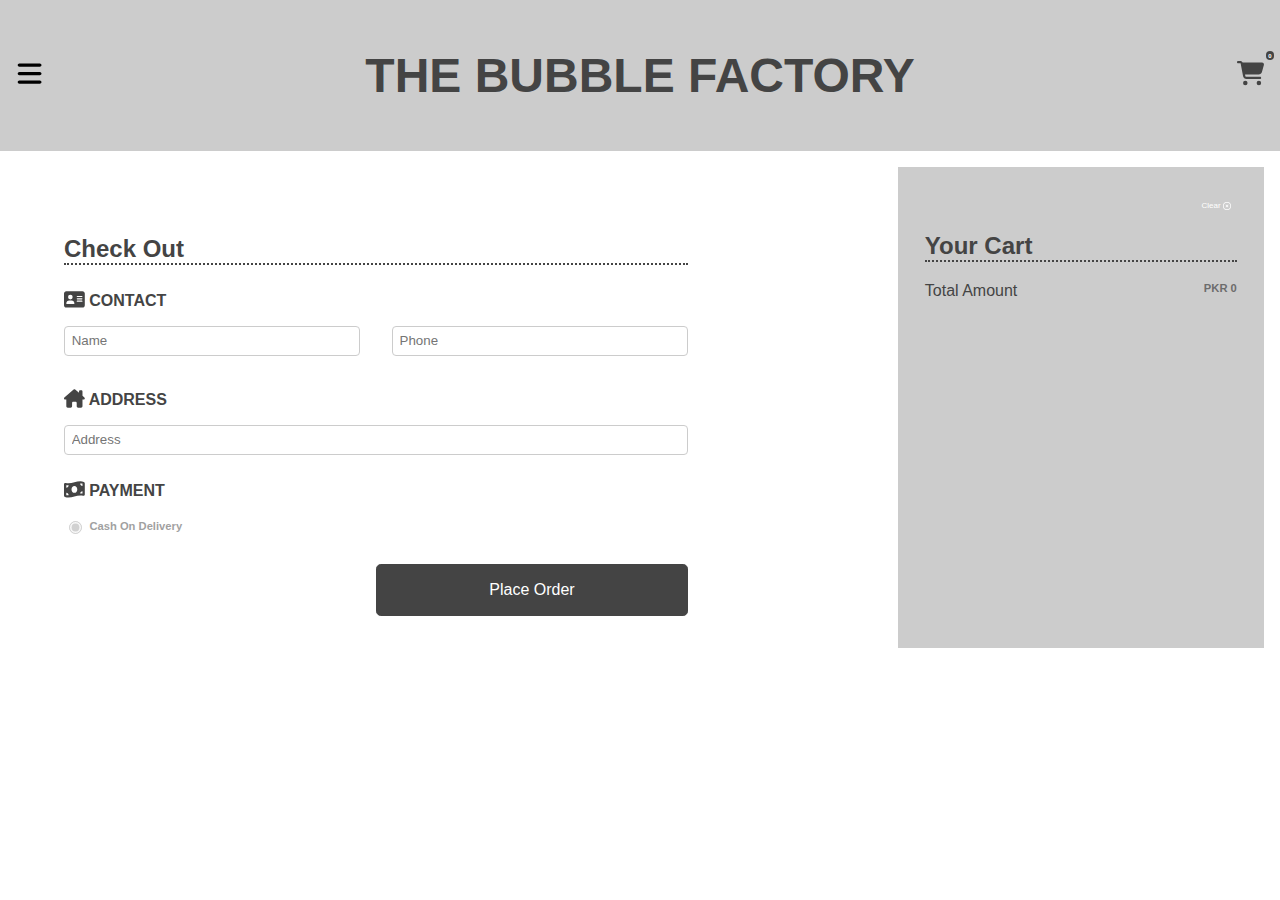
==== cart.html @ ec7b819d "Initial commit" ====
<!DOCTYPE html>
<html lang="en">
<head>
    <meta charset="UTF-8">
    <meta name="viewport" content="width=device-width, initial-scale=1.0">
    <title>Cart Page</title>
    <link rel="stylesheet" href="styles.css">
</head>
<body>
    <header>
        
        <nav>
            <div class="dropdown">
                <svg class="dropbtn" xmlns="http://www.w3.org/2000/svg" viewBox="0 0 448 512">
                    <path d="M0 96C0 78.3 14.3 64 32 64l384 0c17.7 0 32 14.3 32 32s-14.3 32-32 32L32 128C14.3 128 0 113.7 0 96zM0 256c0-17.7 14.3-32 32-32l384 0c17.7 0 32 14.3 32 32s-14.3 32-32 32L32 288c-17.7 0-32-14.3-32-32zM448 416c0 17.7-14.3 32-32 32L32 448c-17.7 0-32-14.3-32-32s14.3-32 32-32l384 0c17.7 0 32 14.3 32 32z"/></svg>
                <!-- Dropdown Menu -->
                <div class="dropdown-content">
                    <a href="index.html">Main</a>
                    <a href="order.html">Menu</a>
                </div>
            </div>
            <div class="title">THE BUBBLE FACTORY</div>
            <div class="cart">
                <a href="cart.html" class="cart-icon">
                    <svg xmlns="http://www.w3.org/2000/svg" viewBox="0 0 576 512"><path d="M0 24C0 10.7 10.7 0 24 0L69.5 0c22 0 41.5 12.8 50.6 32l411 0c26.3 0 45.5 25 38.6 50.4l-41 152.3c-8.5 31.4-37 53.3-69.5 53.3l-288.5 0 5.4 28.5c2.2 11.3 12.1 19.5 23.6 19.5L488 336c13.3 0 24 10.7 24 24s-10.7 24-24 24l-288.3 0c-34.6 0-64.3-24.6-70.7-58.5L77.4 54.5c-.7-3.8-4-6.5-7.9-6.5L24 48C10.7 48 0 37.3 0 24zM128 464a48 48 0 1 1 96 0 48 48 0 1 1 -96 0zm336-48a48 48 0 1 1 0 96 48 48 0 1 1 0-96z"/></svg>
                    <span id="cart-count">0</span></a>
            </div>
        </nav>
    </header>
    <main class="box">
    
        <div class="cart-container">
                
                <div class="cc">
                <button id="clear-cart" class="button">
                    Clear  
                    <svg xmlns="http://www.w3.org/2000/svg" viewBox="0 0 512 512"><path d="M256 48a208 208 0 1 1 0 416 208 208 0 1 1 0-416zm0 464A256 256 0 1 0 256 0a256 256 0 1 0 0 512zM175 175c-9.4 9.4-9.4 24.6 0 33.9l47 47-47 47c-9.4 9.4-9.4 24.6 0 33.9s24.6 9.4 33.9 0l47-47 47 47c9.4 9.4 24.6 9.4 33.9 0s9.4-24.6 0-33.9l-47-47 47-47c9.4-9.4 9.4-24.6 0-33.9s-24.6-9.4-33.9 0l-47 47-47-47c-9.4-9.4-24.6-9.4-33.9 0z"/></svg>
                </button>
                </div>

            <h2 class="underline">Your Cart</h2>
            <div id="cart-items">
            
                <!-- Cart items will be dynamically added here -->
                
            </div>
            <div class="amount">Total Amount  <span id="final-total"> </span></div>
            
            
        </div>  
        <div class="checkout-container">
            <h2 class="underline">Check Out</h2>
            <form class="order-form" name="submit-to-google-sheet" >
                <p>
                    <svg xmlns="http://www.w3.org/2000/svg" viewBox="0 0 576 512"><!--!Font Awesome Free 6.6.0 by @fontawesome - https://fontawesome.com License - https://fontawesome.com/license/free Copyright 2024 Fonticons, Inc.--><path d="M64 32C28.7 32 0 60.7 0 96L0 416c0 35.3 28.7 64 64 64l448 0c35.3 0 64-28.7 64-64l0-320c0-35.3-28.7-64-64-64L64 32zm80 256l64 0c44.2 0 80 35.8 80 80c0 8.8-7.2 16-16 16L80 384c-8.8 0-16-7.2-16-16c0-44.2 35.8-80 80-80zm-32-96a64 64 0 1 1 128 0 64 64 0 1 1 -128 0zm256-32l128 0c8.8 0 16 7.2 16 16s-7.2 16-16 16l-128 0c-8.8 0-16-7.2-16-16s7.2-16 16-16zm0 64l128 0c8.8 0 16 7.2 16 16s-7.2 16-16 16l-128 0c-8.8 0-16-7.2-16-16s7.2-16 16-16zm0 64l128 0c8.8 0 16 7.2 16 16s-7.2 16-16 16l-128 0c-8.8 0-16-7.2-16-16s7.2-16 16-16z"/></svg>
                 CONTACT</p>
                <div class="form-contact">
                    
                    <input name="name" type="text" placeholder="Name" required>
                    <input name="contact" type="text" placeholder="Phone" required>
                </div>
                <p>
                    <svg xmlns="http://www.w3.org/2000/svg" viewBox="0 0 576 512"><!--!Font Awesome Free 6.6.0 by @fontawesome - https://fontawesome.com License - https://fontawesome.com/license/free Copyright 2024 Fonticons, Inc.--><path d="M543.8 287.6c17 0 32-14 32-32.1c1-9-3-17-11-24L512 185l0-121c0-17.7-14.3-32-32-32l-32 0c-17.7 0-32 14.3-32 32l0 36.7L309.5 7c-6-5-14-7-21-7s-15 1-22 8L10 231.5c-7 7-10 15-10 24c0 18 14 32.1 32 32.1l32 0 0 69.7c-.1 .9-.1 1.8-.1 2.8l0 112c0 22.1 17.9 40 40 40l16 0c1.2 0 2.4-.1 3.6-.2c1.5 .1 3 .2 4.5 .2l31.9 0 24 0c22.1 0 40-17.9 40-40l0-24 0-64c0-17.7 14.3-32 32-32l64 0c17.7 0 32 14.3 32 32l0 64 0 24c0 22.1 17.9 40 40 40l24 0 32.5 0c1.4 0 2.8 0 4.2-.1c1.1 .1 2.2 .1 3.3 .1l16 0c22.1 0 40-17.9 40-40l0-16.2c.3-2.6 .5-5.3 .5-8.1l-.7-160.2 32 0z"/></svg>
                    ADDRESS
                </p>
                <div class="form-address">
                    
                    <input name="address" type="text" placeholder="Address" required>
                </div>
                <p>
                    <svg xmlns="http://www.w3.org/2000/svg" viewBox="0 0 576 512"><!--!Font Awesome Free 6.6.0 by @fontawesome - https://fontawesome.com License - https://fontawesome.com/license/free Copyright 2024 Fonticons, Inc.--><path d="M0 112.5L0 422.3c0 18 10.1 35 27 41.3c87 32.5 174 10.3 261-11.9c79.8-20.3 159.6-40.7 239.3-18.9c23 6.3 48.7-9.5 48.7-33.4l0-309.9c0-18-10.1-35-27-41.3C462 15.9 375 38.1 288 60.3C208.2 80.6 128.4 100.9 48.7 79.1C25.6 72.8 0 88.6 0 112.5zM288 352c-44.2 0-80-43-80-96s35.8-96 80-96s80 43 80 96s-35.8 96-80 96zM64 352c35.3 0 64 28.7 64 64l-64 0 0-64zm64-208c0 35.3-28.7 64-64 64l0-64 64 0zM512 304l0 64-64 0c0-35.3 28.7-64 64-64zM448 96l64 0 0 64c-35.3 0-64-28.7-64-64z"/></svg>
                     PAYMENT
                </p>
                
                <input type="radio"style="vertical-align: middle" value="Cash On Delivery" checked disabled> <label>Cash On Delivery</label>
                <button type="submit">Place Order</button>
            </form>
        </div>
       
    </main>
  
    <script src="scripts.js"></script>
</body>
</html>
---- styles.css ----
/* styles.css */

body {
    font-family: 'Poppins', sans-serif;
    color:#444;
    margin: 0;
    padding: 0;
}

header {
    background-color: #ccc;
    color: #444;
    padding: 1em;
    text-align: center;
}

header nav {
    margin:2em 0;
    display: flex;
    flex-direction: row;
    flex-wrap: nowrap;
    justify-content: space-between;
    align-items: center;
    /* margin: 0.7em 0; */
}

header nav a {
    color: white;
    text-decoration: none;
}

header nav a:hover {
    cursor:pointer;
}

.title{
    font-size: 3em;
    font-weight:700;

}
.cart-icon {
    position: relative;
    display: inline-block;
    fill:#444;
    width:1.7em;
    height:1.7em;
}
#cart-count{
    position: absolute;
    top: -10px;
    right: -10px;
    background-color: #444;
    color: white;
    border-radius: 50%;
    width: 1.7em;
    height: 1.7em;
    display: flex;
    align-items: center;
    justify-content: center;
    font-size: 0.3em;
    font-weight: bold;
}

.dropdown .dropbtn {
    cursor: pointer;
    color: #444;
    /* padding: 1em; */
}

.dropbtn{
    width:1.7em;
    height:1.7em;
}
.dropdown-content {
    display: none;
    position: absolute;
    background-color: #ccc;
    font-size: 1em;
    color:#444;
    width: 20em;
    box-shadow: 0px 8px 16px 0px rgba(0,0,0,0.2);
    z-index: 1;
    left: 0;
}
.dropdown-content a {
    color: #444;
    padding: 1em 1.3em;
    text-decoration: none;
    display: block;
    text-align: left;
}

.dropdown-content a:hover {
    background-color: #f1f1f1;
}

.show {
    display: block;
}

.box{
    padding: 1em;
    display: flex;
    flex-direction: row-reverse;
}

.checkout-container{
    width:50%;
    padding: 3em;

}
.menu {
    margin:2em;
    text-align: center;
    font-size: 2vw;
}
.product-grid {
    display: flex;
    flex-direction: row;
    flex-wrap: wrap;
    justify-content: space-around;
}

.product {
    width: 30em;
    border: 0.1em dotted #ddd;
    padding: 1em;
    text-align: center;
}

.product img {
    width: 6em;
    height: auto;
}

.product .quantity {
    width: 50px;
    margin: 10px 0;
}
.desc{
    font-weight:300;
    font-size: 0.7em;
}
.price{
    font-weight: 900;
    font-size:0.7em;
}

.choose-flav label{
    font-size:0.5em;
    margin:0.5em;
}
.underline{
    border-bottom: 0.1em dotted #444;
}
.cart-container{
    padding:1.7em;
    margin: 0 0 1em auto;
    width:25%;
    background:#ccc;
}
.cc{
    text-align:right;

}
#clear-cart{

    
    cursor:pointer;
    font-size:0.5em;
    background:#ccc;
    border: none;
    outline:none;
    color:white;
    
}
#clear-cart svg{
    width:1em;
    height:1em;
    fill:white;
    vertical-align: bottom;
}
.amount{
    margin:1em 0;
}
#final-total{
    opacity:0.7;
    float: right;
    font-size:0.7em;
    font-weight:bold;
}
.item{
    padding: 0.5em 0;
    border-bottom:0.1em solid #444;
}
.item p{
    margin:0;
    padding:0;
}
.price{
    opacity:0.7;
    float:right;
}
.flavors{
    
    opacity:0.7;
    font-size: 0.7em;
    /* float:right; */
}

.product .add-to-cart {
    background-color: #007BFF;
    color: white;
    padding: 10px;
    border: none;
    border-radius: 5px;
    cursor: pointer;
}

.product .add-to-cart.added {
    background-color: #28a745;
}

.product .add-to-cart:hover {
    background-color: #0056b3;
}

.product .add-to-cart.added:hover {
    background-color: #218838;
}
.order-form p{
    margin-top:1.5em;

    font-weight: 700;
}
.order-form button{
    font-size: 1em;
    display:block;
    margin-top:3em;
    padding: 1em;
    width: 50%;
    float:right;
    background-color: #444;
    color:white;
    border: 0.1em solid #444;
    border-radius: 0.3em;;
}
.order-form .form-contact{
    border: none;
    margin-bottom:2em;
}
.form-contact input{
    width: 45%;
}
.form-address input{
    width:100%;
}
.order-form label{
    font-size: 0.7em;
    font-weight:700;
    opacity: 0.5;
}

.order-form svg{
    width:1.3em;
    height: 1.3em;
    fill: #444;
    vertical-align:bottom;
}
.order-form div{
    display:flex;
    flex-direction: row;
    justify-content: space-between;
}
.order-form input{

    border-radius: 0.3em;
    vertical-align: bottom;
    padding: 0.5em;

    border: 0.1em solid #ccc;
}
.order-form input:focus{
    border: 0.1em solid orange;
    outline:none;
}


@media screen and (max-width: 800px) {
    
    .dropdown-content{
        width: 100%;
        font-size: 1em;

    }
    .dropdown-content a{
        text-align:center;
    }
   

 
}
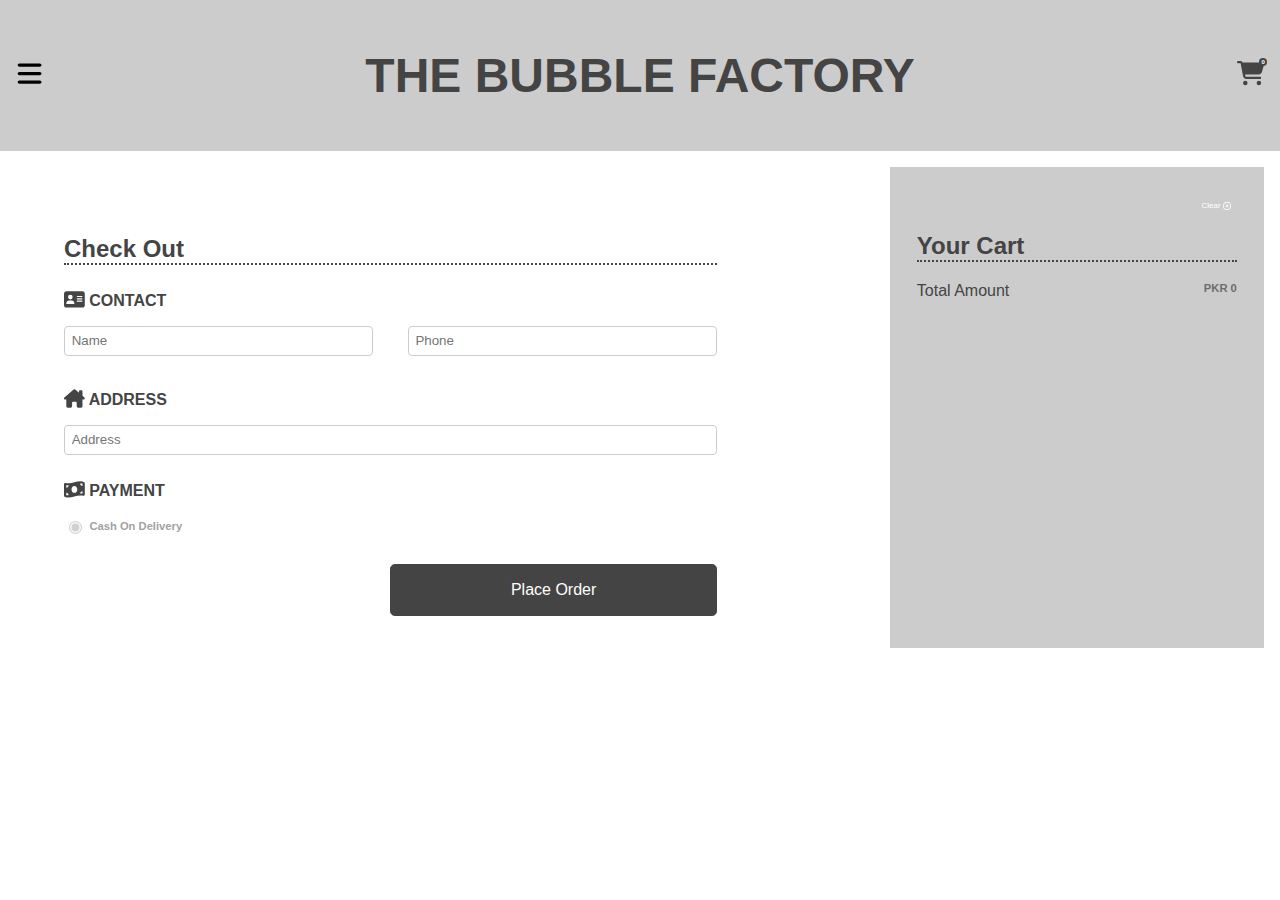
==== commit 7c2593f7: "Changes" ====
--- a/cart.html
+++ b/cart.html
@@ -3,7 +3,7 @@
 <head>
     <meta charset="UTF-8">
     <meta name="viewport" content="width=device-width, initial-scale=1.0">
-    <title>Cart Page</title>
+    <title>Cart | THE BUBBLE FACTORY</title>
     <link rel="stylesheet" href="styles.css">
 </head>
 <body>
--- a/styles.css
+++ b/styles.css
@@ -47,8 +47,8 @@
 }
 #cart-count{
     position: absolute;
-    top: -10px;
-    right: -10px;
+    top: -0.7em;
+    right: -0.7em;
     background-color: #444;
     color: white;
     border-radius: 50%;
@@ -99,14 +99,17 @@
 }
 
 .box{
+    box-sizing: border-box;
     padding: 1em;
     display: flex;
     flex-direction: row-reverse;
+    justify-content: space-between;
 }
 
 .checkout-container{
-    width:50%;
+    width:60%;
     padding: 3em;
+    box-sizing: border-box;
 
 }
 .menu {
@@ -156,8 +159,9 @@
 .cart-container{
     padding:1.7em;
     margin: 0 0 1em auto;
-    width:25%;
+    width:30%;
     background:#ccc;
+    box-sizing: border-box;
 }
 .cc{
     text-align:right;
@@ -296,6 +300,14 @@
     .dropdown-content a{
         text-align:center;
     }
+    .box{
+        flex-direction: column;
+    }
+    .cart-container, .checkout-container{
+        width:100%;
+        margin: 0;
+        padding: 1em;
+    }
    
 
  
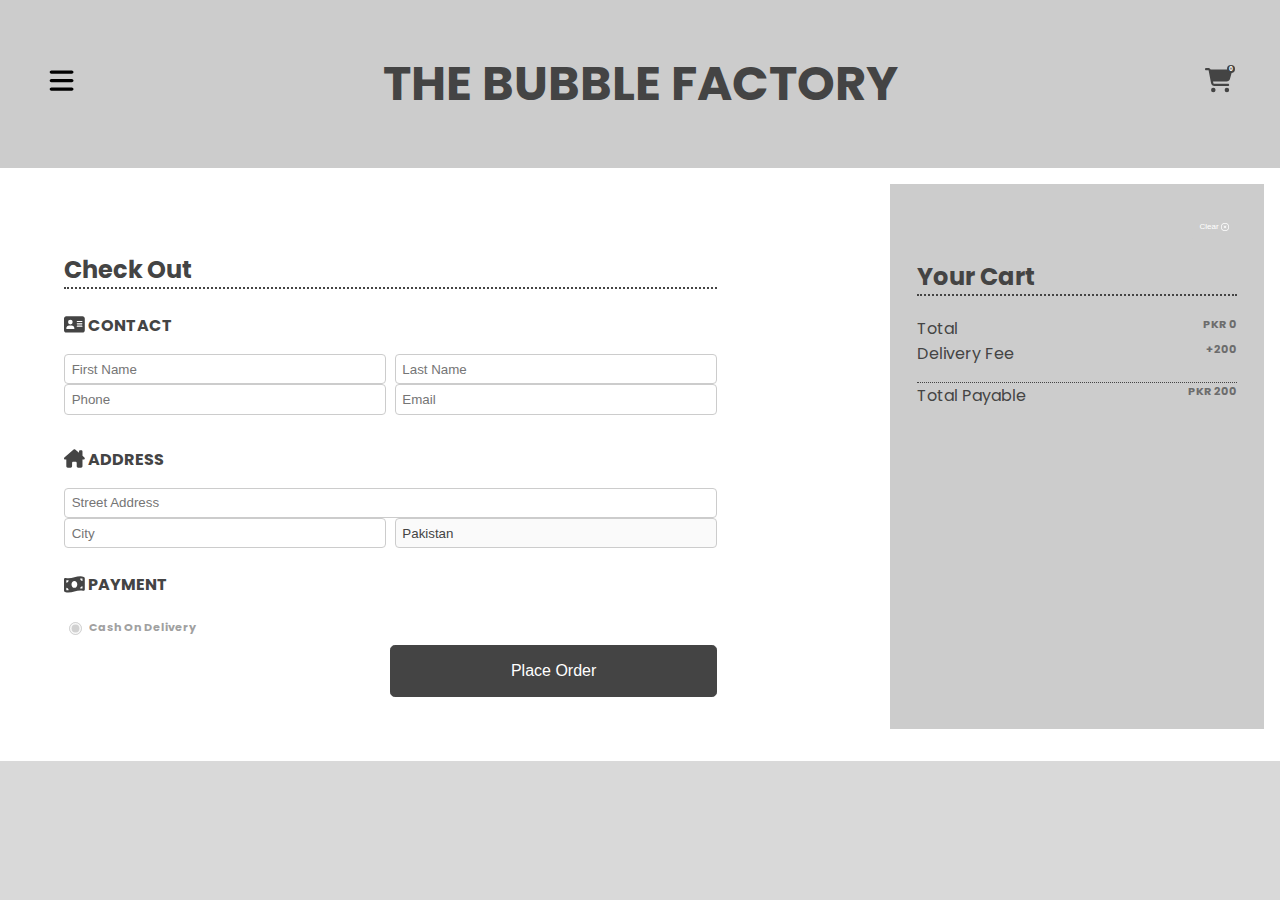
==== commit 96b942ac: "v0.2" ====
--- a/cart.html
+++ b/cart.html
@@ -27,12 +27,13 @@
             </div>
         </nav>
     </header>
+
     <main class="box">
     
         <div class="cart-container">
                 
                 <div class="cc">
-                <button id="clear-cart" class="button">
+                <button id="clear-cart" class="cancel">
                     Clear  
                     <svg xmlns="http://www.w3.org/2000/svg" viewBox="0 0 512 512"><path d="M256 48a208 208 0 1 1 0 416 208 208 0 1 1 0-416zm0 464A256 256 0 1 0 256 0a256 256 0 1 0 0 512zM175 175c-9.4 9.4-9.4 24.6 0 33.9l47 47-47 47c-9.4 9.4-9.4 24.6 0 33.9s24.6 9.4 33.9 0l47-47 47 47c9.4 9.4 24.6 9.4 33.9 0s9.4-24.6 0-33.9l-47-47 47-47c9.4-9.4 9.4-24.6 0-33.9s-24.6-9.4-33.9 0l-47 47-47-47c-9.4-9.4-24.6-9.4-33.9 0z"/></svg>
                 </button>
@@ -44,7 +45,10 @@
                 <!-- Cart items will be dynamically added here -->
                 
             </div>
-            <div class="amount">Total Amount  <span id="final-total"> </span></div>
+            <div></div>
+                <div class=>Total<span id="order-amount" class="money"></span></div>
+                <div>Delivery Fee <span class="money">+200</span></div>
+                <div class="amount">Total Payable <span id="final-total" class="money"> </span></div>
             
             
         </div>  
@@ -54,30 +58,54 @@
                 <p>
                     <svg xmlns="http://www.w3.org/2000/svg" viewBox="0 0 576 512"><!--!Font Awesome Free 6.6.0 by @fontawesome - https://fontawesome.com License - https://fontawesome.com/license/free Copyright 2024 Fonticons, Inc.--><path d="M64 32C28.7 32 0 60.7 0 96L0 416c0 35.3 28.7 64 64 64l448 0c35.3 0 64-28.7 64-64l0-320c0-35.3-28.7-64-64-64L64 32zm80 256l64 0c44.2 0 80 35.8 80 80c0 8.8-7.2 16-16 16L80 384c-8.8 0-16-7.2-16-16c0-44.2 35.8-80 80-80zm-32-96a64 64 0 1 1 128 0 64 64 0 1 1 -128 0zm256-32l128 0c8.8 0 16 7.2 16 16s-7.2 16-16 16l-128 0c-8.8 0-16-7.2-16-16s7.2-16 16-16zm0 64l128 0c8.8 0 16 7.2 16 16s-7.2 16-16 16l-128 0c-8.8 0-16-7.2-16-16s7.2-16 16-16zm0 64l128 0c8.8 0 16 7.2 16 16s-7.2 16-16 16l-128 0c-8.8 0-16-7.2-16-16s7.2-16 16-16z"/></svg>
                  CONTACT</p>
-                <div class="form-contact">
-                    
-                    <input name="name" type="text" placeholder="Name" required>
+                <div class="form-contact flex">
+               
+                    <input name="fname" type="text" placeholder="First Name" required>
+                    <input name="lname" type="text" placeholder="Last Name" required> 
                     <input name="contact" type="text" placeholder="Phone" required>
+                    <input name="email" type="email" placeholder="Email" required>
                 </div>
                 <p>
                     <svg xmlns="http://www.w3.org/2000/svg" viewBox="0 0 576 512"><!--!Font Awesome Free 6.6.0 by @fontawesome - https://fontawesome.com License - https://fontawesome.com/license/free Copyright 2024 Fonticons, Inc.--><path d="M543.8 287.6c17 0 32-14 32-32.1c1-9-3-17-11-24L512 185l0-121c0-17.7-14.3-32-32-32l-32 0c-17.7 0-32 14.3-32 32l0 36.7L309.5 7c-6-5-14-7-21-7s-15 1-22 8L10 231.5c-7 7-10 15-10 24c0 18 14 32.1 32 32.1l32 0 0 69.7c-.1 .9-.1 1.8-.1 2.8l0 112c0 22.1 17.9 40 40 40l16 0c1.2 0 2.4-.1 3.6-.2c1.5 .1 3 .2 4.5 .2l31.9 0 24 0c22.1 0 40-17.9 40-40l0-24 0-64c0-17.7 14.3-32 32-32l64 0c17.7 0 32 14.3 32 32l0 64 0 24c0 22.1 17.9 40 40 40l24 0 32.5 0c1.4 0 2.8 0 4.2-.1c1.1 .1 2.2 .1 3.3 .1l16 0c22.1 0 40-17.9 40-40l0-16.2c.3-2.6 .5-5.3 .5-8.1l-.7-160.2 32 0z"/></svg>
                     ADDRESS
                 </p>
-                <div class="form-address">
+                <div class="form-address flex">
                     
-                    <input name="address" type="text" placeholder="Address" required>
+                    <input name="address-street" type="text" placeholder="Street Address" required>
+                    <input name="address-city" type="text" placeholder="City" required>
+                    <input name="address-country" type="text" placeholder="Pakistan" disabled>
                 </div>
                 <p>
                     <svg xmlns="http://www.w3.org/2000/svg" viewBox="0 0 576 512"><!--!Font Awesome Free 6.6.0 by @fontawesome - https://fontawesome.com License - https://fontawesome.com/license/free Copyright 2024 Fonticons, Inc.--><path d="M0 112.5L0 422.3c0 18 10.1 35 27 41.3c87 32.5 174 10.3 261-11.9c79.8-20.3 159.6-40.7 239.3-18.9c23 6.3 48.7-9.5 48.7-33.4l0-309.9c0-18-10.1-35-27-41.3C462 15.9 375 38.1 288 60.3C208.2 80.6 128.4 100.9 48.7 79.1C25.6 72.8 0 88.6 0 112.5zM288 352c-44.2 0-80-43-80-96s35.8-96 80-96s80 43 80 96s-35.8 96-80 96zM64 352c35.3 0 64 28.7 64 64l-64 0 0-64zm64-208c0 35.3-28.7 64-64 64l0-64 64 0zM512 304l0 64-64 0c0-35.3 28.7-64 64-64zM448 96l64 0 0 64c-35.3 0-64-28.7-64-64z"/></svg>
                      PAYMENT
                 </p>
                 
-                <input type="radio"style="vertical-align: middle" value="Cash On Delivery" checked disabled> <label>Cash On Delivery</label>
-                <button type="submit">Place Order</button>
+                <input type="radio" style="vertical-align: middle" value="Cash On Delivery" checked disabled> <label>Cash On Delivery</label>
+                <button type="button" class="confirm-submit">Place Order</button>
+                <div  class="popover">
+                    <div class="popover-content">
+                        <div class="cc">
+                            <button type="button" class="cancel">
+                                Cancel  
+                                <svg xmlns="http://www.w3.org/2000/svg" viewBox="0 0 512 512"><path d="M256 48a208 208 0 1 1 0 416 208 208 0 1 1 0-416zm0 464A256 256 0 1 0 256 0a256 256 0 1 0 0 512zM175 175c-9.4 9.4-9.4 24.6 0 33.9l47 47-47 47c-9.4 9.4-9.4 24.6 0 33.9s24.6 9.4 33.9 0l47-47 47 47c9.4 9.4 24.6 9.4 33.9 0s9.4-24.6 0-33.9l-47-47 47-47c9.4-9.4 9.4-24.6 0-33.9s-24.6-9.4-33.9 0l-47 47-47-47c-9.4-9.4-24.6-9.4-33.9 0z"/></svg>
+                            </button>
+                        </div>
+                        <h3>Do you want to place order?</h3>
+                        <button class="submit-btn" type="submit">Place Order</button>
+                    </div>
+                </div>
+                
             </form>
         </div>
        
+        <div class="loading">
+            <svg version="1.1" id="Layer_1" xmlns="http://www.w3.org/2000/svg" xmlns:xlink="http://www.w3.org/1999/xlink" viewBox="0 0 32 32" xml:space="preserve"><g id="SVGRepo_bgCarrier" stroke-width="0"></g><g id="SVGRepo_tracerCarrier" stroke-linecap="round" stroke-linejoin="round"></g><g id="SVGRepo_iconCarrier"> <path id="taipei--bubble-tea_1_" d="M22,30.36H10c-0.186,0-0.341-0.142-0.358-0.326L7.673,9.36H6V8.64h12.334l3.335-7.782 l0.662,0.283L19.117,8.64H26v0.72h-1.673l-1.969,20.674C22.341,30.219,22.186,30.36,22,30.36z M10.327,29.64h11.346l1.359-14.28 H8.967L10.327,29.64z M16.546,14.64h6.556l0.503-5.28h-4.796L16.546,14.64z M8.899,14.64h6.864l2.263-5.28h-9.63L8.899,14.64z M19,28.36c-0.75,0-1.36-0.61-1.36-1.36s0.61-1.36,1.36-1.36s1.36,0.61,1.36,1.36S19.75,28.36,19,28.36z M19,26.36 c-0.353,0-0.64,0.287-0.64,0.64s0.287,0.64,0.64,0.64s0.64-0.287,0.64-0.64S19.353,26.36,19,26.36z M13,28.36 c-0.75,0-1.36-0.61-1.36-1.36s0.61-1.36,1.36-1.36s1.36,0.61,1.36,1.36S13.75,28.36,13,28.36z M13,26.36 c-0.353,0-0.64,0.287-0.64,0.64s0.287,0.64,0.64,0.64s0.64-0.287,0.64-0.64S13.353,26.36,13,26.36z M16,25.36 c-0.75,0-1.36-0.61-1.36-1.36s0.61-1.36,1.36-1.36s1.36,0.61,1.36,1.36S16.75,25.36,16,25.36z M16,23.36 c-0.353,0-0.64,0.287-0.64,0.64s0.287,0.64,0.64,0.64s0.64-0.287,0.64-0.64S16.353,23.36,16,23.36z M13,22.36 c-0.75,0-1.36-0.61-1.36-1.36s0.61-1.36,1.36-1.36s1.36,0.61,1.36,1.36S13.75,22.36,13,22.36z M13,20.36 c-0.353,0-0.64,0.287-0.64,0.64s0.287,0.64,0.64,0.64s0.64-0.287,0.64-0.64S13.353,20.36,13,20.36z M19,20.36 c-0.75,0-1.36-0.61-1.36-1.36s0.61-1.36,1.36-1.36s1.36,0.61,1.36,1.36S19.75,20.36,19,20.36z M19,18.36 c-0.353,0-0.64,0.287-0.64,0.64s0.287,0.64,0.64,0.64s0.64-0.287,0.64-0.64S19.353,18.36,19,18.36z"></path> <rect id="_Transparent_Rectangle" style="fill:none;" width="32" height="32"></rect> </g></svg>
+            <h3>Wait a moment</h3>
+        </div>
     </main>
+
+    <div class="pattern"></div>
+    <div class="window"></div>
   
     <script src="scripts.js"></script>
 </body>
--- a/styles.css
+++ b/styles.css
@@ -1,10 +1,75 @@
 /* styles.css */
 
+@import url('https://fonts.googleapis.com/css2?family=Poppins:ital,wght@0,300;0,400;0,700;1,400&display=swap');
+
+
+
+h3{
+    font-size: 1.7em;
+ }
+ .underline{
+    border-bottom: 0.1em dotted #444;
+}
+.center{
+    text-align: center;
+}
 body {
     font-family: 'Poppins', sans-serif;
     color:#444;
     margin: 0;
     padding: 0;
+   
+}
+
+
+.pattern{
+    position: fixed;
+    top: 0;
+    left:0;
+    width: 100%;
+    height:100%;
+    z-index :-99;
+    /* background-image: url('images/pattern.svg'); */
+    background-repeat: repeat; /* Repeat the SVG */
+    background-size: 45vw 45vw; /* Set the size of the background image */
+    background-position: top left; /* Position the background image */
+    filter:grayscale(50%)
+}
+.pattern::after{
+    content:"";
+    position: absolute; /* Absolute positioning */
+      top: 0;
+      left: 0;
+      width: 100%;
+      height: 100%;
+    background-color: rgba(128, 128, 128, 0.3);
+    z-index:-98;
+}
+
+.window{
+    width: 100%;
+    height: 10vw;
+    box-sizing: border-box;
+}
+main{
+    box-sizing: border-box;
+    padding: 2em 0;
+    background-color: white;
+}
+
+button{
+    font-size: 1em;
+    padding:0.5em 3em;
+    background-color: #444;
+    color:white;
+    border: 0.1em solid #444;
+    border-radius: 0.3em;;
+    transition: 0.3s ease;
+    cursor: pointer;
+}
+button:hover{
+    background-color: white;
+    color:#444;
 }
 
 header {
@@ -15,12 +80,13 @@
 }
 
 header nav {
-    margin:2em 0;
+    margin:2em;
     display: flex;
     flex-direction: row;
-    flex-wrap: nowrap;
+    flex-wrap: wrap;
     justify-content: space-between;
     align-items: center;
+    vertical-align: middle;
     /* margin: 0.7em 0; */
 }
 
@@ -94,10 +160,137 @@
     background-color: #f1f1f1;
 }
 
-.show {
-    display: block;
-}
-
+
+
+/* Order Page */
+
+.menu {
+    margin:2em;
+    text-align: center;
+    font-size: 2.5em;
+}
+.product-grid {
+    display: flex;
+    flex-direction: row;
+    flex-wrap: wrap;
+    justify-content: space-around;
+}
+
+.product {
+    width: 30em;
+    border: 0.1em dotted #ddd;
+    padding: 1em;
+    text-align: center;
+}
+
+.product img {
+    width: 6em;
+    height: auto;
+}
+
+.product .quantity {
+    width: 50px;
+    margin: 10px 0;
+}
+
+
+.desc{
+    font-weight:300;
+    font-size: 0.7em;
+}
+.product .price{
+    font-weight: 900;
+    font-size:0.7em;
+    
+}
+
+.flavor, .pearl, .kit{
+    border: 0.1em dotted #ccc;
+}
+/* .kit > div:not(:first-child){
+    display: inline-block;
+    margin-left: 1em;
+} */
+
+.choose-flav{
+    display:none;
+    margin-bottom:2em;
+}
+.choose-flav h4{
+    margin-bottom:0;
+}
+/* .choose-flav label{ */
+label{
+    font-size:0.5em;
+    /* margin:0.5em; */
+    
+}
+
+
+.selected-flav {
+    display: none;
+    margin-bottom:2em;
+}
+.flavor-block {
+    display: inline-block;
+    margin: 1em;
+    text-align: center;
+    font-size: 0.7em;;
+    
+}
+.flavors-container {
+    display: flex;
+    flex-wrap: wrap;
+    text-align: center;
+    justify-content: center;
+}
+.avail-flav{
+    margin-bottom:0;
+    text-align:center;
+}
+
+
+h6{
+    margin-bottom: 0;
+}
+
+
+.popover {
+ 
+    position: fixed;
+    top: 0;
+    left: 0;
+
+    background-color: rgba(0,0,0,0.5);
+
+    z-index: 1000;
+    width: 100%;
+    height: 100%;
+    text-align: center;
+    display: none; 
+}
+
+.popover-content{
+    position: fixed;
+    top: 50%; /* Moves the top edge to the middle of the viewport */
+    left: 50%; /* Moves the left edge to the middle of the viewport */
+    
+    transform: translate(-50%, -50%);
+    background-color: #ccc;
+    padding:2em;
+
+}
+.popover h3 {
+    margin: 1em;
+
+}
+
+
+
+
+
+
+/* Cart Page */
 .box{
     box-sizing: border-box;
     padding: 1em;
@@ -110,52 +303,9 @@
     width:60%;
     padding: 3em;
     box-sizing: border-box;
-
-}
-.menu {
-    margin:2em;
-    text-align: center;
-    font-size: 2vw;
-}
-.product-grid {
-    display: flex;
-    flex-direction: row;
-    flex-wrap: wrap;
-    justify-content: space-around;
-}
-
-.product {
-    width: 30em;
-    border: 0.1em dotted #ddd;
-    padding: 1em;
-    text-align: center;
-}
-
-.product img {
-    width: 6em;
-    height: auto;
-}
-
-.product .quantity {
-    width: 50px;
-    margin: 10px 0;
-}
-.desc{
-    font-weight:300;
-    font-size: 0.7em;
-}
-.price{
-    font-weight: 900;
-    font-size:0.7em;
-}
-
-.choose-flav label{
-    font-size:0.5em;
-    margin:0.5em;
-}
-.underline{
-    border-bottom: 0.1em dotted #444;
-}
+}
+
+
 .cart-container{
     padding:1.7em;
     margin: 0 0 1em auto;
@@ -163,135 +313,229 @@
     background:#ccc;
     box-sizing: border-box;
 }
+
+.amount{
+    border-top: 0.1em dotted #444;
+    margin:1em 0;
+}
+.money{
+    opacity:0.7;
+    float: right;
+    font-size:0.7em;
+    font-weight:bold;
+}
+
+
+.item{
+    padding: 0.5em 0;
+    border-bottom:0.1em solid #444;
+}
+.item p{
+    margin:0;
+    padding:0;
+}
+.cart-container .price{
+    opacity:0.7;
+    font-size: 0.7em;
+    float:right;
+    font-weight:bold;
+}
+.cart-container .quant{
+    opacity:0.7;
+    font-size: 0.7em;
+    /* font-weight:bold; */
+    padding-left:1em;
+}
+.flavors{
+    
+    opacity:0.7;
+    font-size: 0.7em;
+    /* float:right; */
+}
+
+
+.order-form p{
+    margin-top:1.5em;
+
+    font-weight: 700;
+}
+.order-form .confirm-submit{
+    font-size: 1em;
+    display: block;
+    margin-top:2em;
+    padding: 1em; 
+    width: 50%;
+    float:right;
+    background-color: #444;
+    color:white;
+    border: 0.1em solid #444;
+    border-radius: 0.3em;
+}
+
+.order-form .form-contact{
+    border: none;
+    margin-bottom:2em;
+}
+.form-address input, .form-contact input{
+    width: 47%;
+}
+.form-address input[name="address-street"]{
+    width:100%;
+}
+.order-form label{
+    font-size: 0.7em;
+    font-weight:700;
+    opacity: 0.5;
+}
+
+.order-form svg{
+    width:1.3em;
+    height: 1.3em;
+    fill: #444;
+    vertical-align: sub;
+}
+.order-form .flex{
+    display:flex;
+    flex-direction: row;
+    justify-content: space-between;
+    flex-wrap: wrap;
+    flex :1 1;
+}
+.order-form input{
+
+    border-radius: 0.3em;
+    vertical-align: bottom;
+    padding: 0.5em;
+
+    border: 0.1em solid #ccc;
+}
+.order-form input:disabled::placeholder{
+    color:#444;
+}
+.order-form input:focus{
+    border: 0.1em solid orange;
+    outline:none;
+}
+
+
+input.blurred:invalid {
+    border-color: red;
+
+}
+
+select{
+        min-width: 5em;
+      padding:0.3em 1em;
+      border: 0.1em solid #ccc;
+      border-radius: 0.3em;
+      background-color: transparent;
+      font-size: 0.7em;
+      color: #444;
+      background: url("data:image/svg+xml,%3Csvg xmlns='http://www.w3.org/2000/svg' viewBox='0 0 512 512'%3E%3Cpath d='M233.4 406.6c12.5 12.5 32.8 12.5 45.3 0l192-192c12.5-12.5 12.5-32.8 0-45.3s-32.8-12.5-45.3 0L256 338.7 86.6 169.4c-12.5-12.5-32.8-12.5-45.3 0s-12.5 32.8 0 45.3l192 192z'/%3E%3C/svg%3E");
+      background-position: right 1em center;
+      background-repeat: no-repeat;
+      background-size: 1em 1em;
+      appearance: none; /* Remove default styling */
+      -webkit-appearance: none; /* Remove default styling in WebKit browsers */
+      -moz-appearance: none; /* Remove default styling in Firefox */
+
+}
+select:focus{
+    border-color: orange;
+    outline:none;
+}
+
+
+
+
+
+textarea{
+    padding:5em;
+      border: 0.1em solid #ccc;
+      border-radius: 0.3em;
+      background-color: transparent;
+      font-size: 0.7em;
+      appearance: none; /* Remove default styling */
+      -webkit-appearance: none; /* Remove default styling in WebKit browsers */
+      -moz-appearance: none; /* Remove default styling in Firefox */
+}
+
+
 .cc{
     text-align:right;
 
 }
-#clear-cart{
-
-    
+.cancel{
+    padding: 1em;
     cursor:pointer;
     font-size:0.5em;
     background:#ccc;
     border: none;
     outline:none;
     color:white;
-    
-}
-#clear-cart svg{
+    box-sizing: border-box;
+    transition: 0.3s;
+    
+}
+.cancel:hover{
+ 
+    background-color: white;
+    color: #ccc;
+}
+.cancel svg{
     width:1em;
     height:1em;
     fill:white;
     vertical-align: bottom;
 }
-.amount{
-    margin:1em 0;
-}
-#final-total{
-    opacity:0.7;
-    float: right;
-    font-size:0.7em;
-    font-weight:bold;
-}
-.item{
-    padding: 0.5em 0;
-    border-bottom:0.1em solid #444;
-}
-.item p{
-    margin:0;
-    padding:0;
-}
-.price{
-    opacity:0.7;
-    float:right;
-}
-.flavors{
-    
-    opacity:0.7;
-    font-size: 0.7em;
-    /* float:right; */
-}
-
-.product .add-to-cart {
-    background-color: #007BFF;
+.cancel:hover svg{
+
+    fill:#ccc;
+}
+
+
+.loading{
+    
+    position: fixed;
+    top: 50%;
+    left: 50%;
+    transform: translate(-50%, -50%);
+    padding: 3vw;
+    background: rgba(0,0,0,0.3);
     color: white;
-    padding: 10px;
-    border: none;
-    border-radius: 5px;
-    cursor: pointer;
-}
-
-.product .add-to-cart.added {
-    background-color: #28a745;
-}
-
-.product .add-to-cart:hover {
-    background-color: #0056b3;
-}
-
-.product .add-to-cart.added:hover {
-    background-color: #218838;
-}
-.order-form p{
-    margin-top:1.5em;
-
-    font-weight: 700;
-}
-.order-form button{
-    font-size: 1em;
-    display:block;
-    margin-top:3em;
-    padding: 1em;
-    width: 50%;
-    float:right;
-    background-color: #444;
-    color:white;
-    border: 0.1em solid #444;
-    border-radius: 0.3em;;
-}
-.order-form .form-contact{
-    border: none;
-    margin-bottom:2em;
-}
-.form-contact input{
-    width: 45%;
-}
-.form-address input{
-    width:100%;
-}
-.order-form label{
-    font-size: 0.7em;
-    font-weight:700;
-    opacity: 0.5;
-}
-
-.order-form svg{
-    width:1.3em;
-    height: 1.3em;
-    fill: #444;
-    vertical-align:bottom;
-}
-.order-form div{
-    display:flex;
-    flex-direction: row;
-    justify-content: space-between;
-}
-.order-form input{
-
-    border-radius: 0.3em;
-    vertical-align: bottom;
-    padding: 0.5em;
-
-    border: 0.1em solid #ccc;
-}
-.order-form input:focus{
-    border: 0.1em solid orange;
-    outline:none;
-}
-
+    z-index: 99999;
+    text-align: center;
+    display: none;
+}
+.loading svg{
+    width:10vw;
+    height:10vw;
+    fill: white;
+    animation: rotate 2s ease-in-out infinite;
+}
+
+.show {
+    display: block;
+}
+@keyframes rotate {
+    0% {
+        transform: rotate(0deg);
+    }
+    25%{
+        transform: rotate(45deg);
+    }
+    75%{
+        transform: rotate(-45deg);
+    }
+    100% {
+        transform: rotate(0deg);
+    }
+}
 
 @media screen and (max-width: 800px) {
-    
+    .title{
+        font-size: 2em;
+    }
     .dropdown-content{
         width: 100%;
         font-size: 1em;
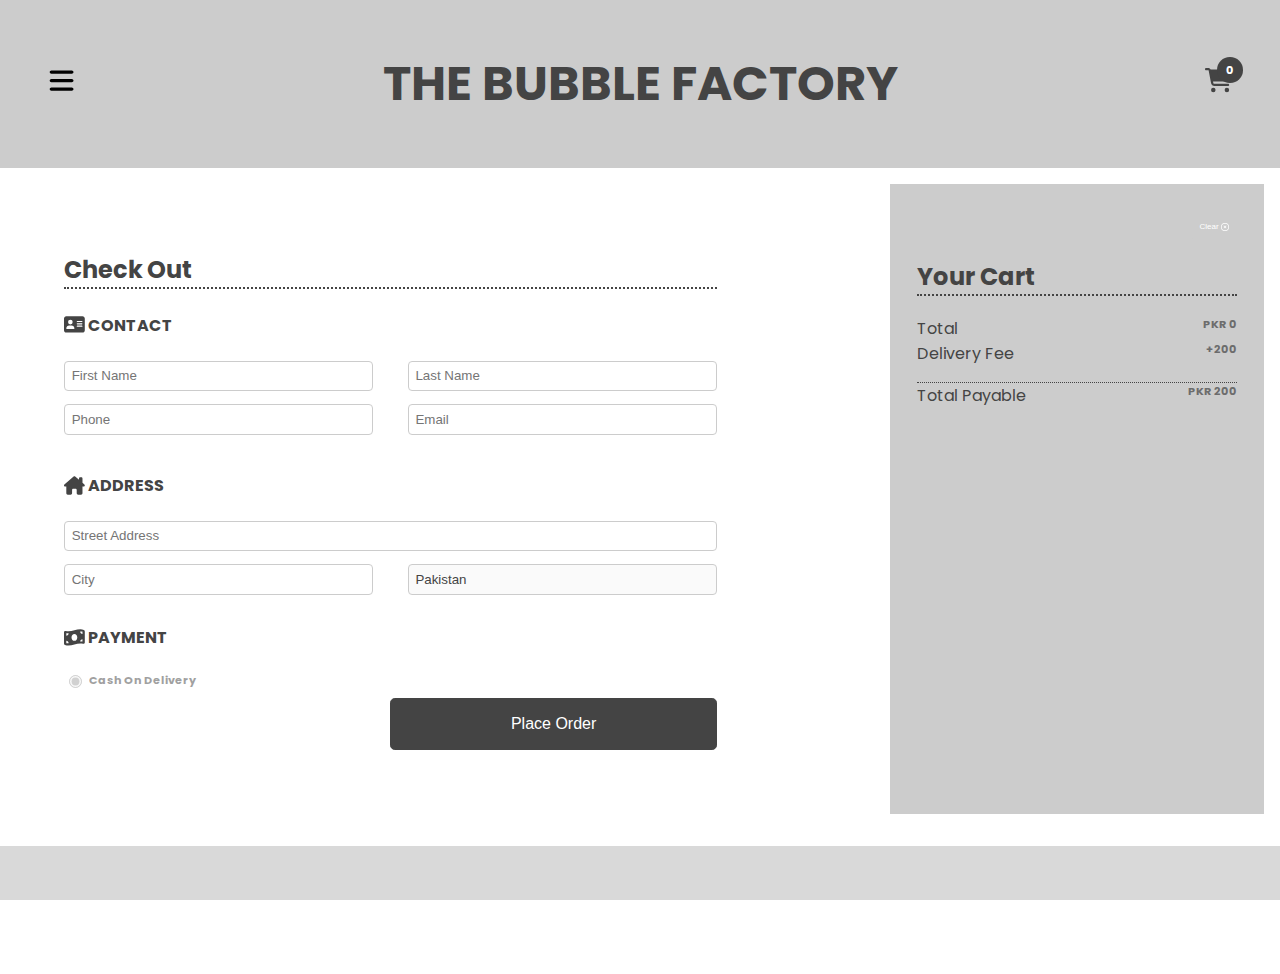
==== commit c5b2d3db: "v0.5" ====
--- a/cart.html
+++ b/cart.html
@@ -19,7 +19,7 @@
                     <a href="order.html">Menu</a>
                 </div>
             </div>
-            <div class="title">THE BUBBLE FACTORY</div>
+            <div class="title"><a href="index.html">THE BUBBLE FACTORY</a></div>
             <div class="cart">
                 <a href="cart.html" class="cart-icon">
                     <svg xmlns="http://www.w3.org/2000/svg" viewBox="0 0 576 512"><path d="M0 24C0 10.7 10.7 0 24 0L69.5 0c22 0 41.5 12.8 50.6 32l411 0c26.3 0 45.5 25 38.6 50.4l-41 152.3c-8.5 31.4-37 53.3-69.5 53.3l-288.5 0 5.4 28.5c2.2 11.3 12.1 19.5 23.6 19.5L488 336c13.3 0 24 10.7 24 24s-10.7 24-24 24l-288.3 0c-34.6 0-64.3-24.6-70.7-58.5L77.4 54.5c-.7-3.8-4-6.5-7.9-6.5L24 48C10.7 48 0 37.3 0 24zM128 464a48 48 0 1 1 96 0 48 48 0 1 1 -96 0zm336-48a48 48 0 1 1 0 96 48 48 0 1 1 0-96z"/></svg>
--- a/styles.css
+++ b/styles.css
@@ -12,6 +12,11 @@
 }
 .center{
     text-align: center;
+}
+.mini{
+    font-size: 0.7em;
+    opacity:0.7;
+    padding:2em;
 }
 body {
     font-family: 'Poppins', sans-serif;
@@ -66,6 +71,7 @@
     border-radius: 0.3em;;
     transition: 0.3s ease;
     cursor: pointer;
+    margin: 2em 0;
 }
 button:hover{
     background-color: white;
@@ -100,9 +106,13 @@
 }
 
 .title{
+    text-align: center;
     font-size: 3em;
     font-weight:700;
 
+}
+.title a{
+    color: #444;
 }
 .cart-icon {
     position: relative;
@@ -113,8 +123,9 @@
 }
 #cart-count{
     position: absolute;
-    top: -0.7em;
-    right: -0.7em;
+    padding:0.3em;
+    top: -1em;
+    right: -1em;
     background-color: #444;
     color: white;
     border-radius: 50%;
@@ -123,7 +134,7 @@
     display: flex;
     align-items: center;
     justify-content: center;
-    font-size: 0.3em;
+    font-size: 0.7em;
     font-weight: bold;
 }
 
@@ -167,13 +178,14 @@
 .menu {
     margin:2em;
     text-align: center;
-    font-size: 2.5em;
+    font-size: 1.7em;
 }
 .product-grid {
     display: flex;
     flex-direction: row;
     flex-wrap: wrap;
     justify-content: space-around;
+    gap:2em;
 }
 
 .product {
@@ -206,11 +218,11 @@
 
 .flavor, .pearl, .kit{
     border: 0.1em dotted #ccc;
-}
-/* .kit > div:not(:first-child){
-    display: inline-block;
-    margin-left: 1em;
-} */
+    padding: 1em;
+}
+.kit{
+    display:none;
+}
 
 .choose-flav{
     display:none;
@@ -352,11 +364,17 @@
     font-size: 0.7em;
     /* float:right; */
 }
+.full{
+    padding: 2em;
+    font-size:0.7em;
+    font-weight:300;
+    text-align: center;
+    display:none;
+}
 
 
 .order-form p{
     margin-top:1.5em;
-
     font-weight: 700;
 }
 .order-form .confirm-submit{
@@ -377,7 +395,8 @@
     margin-bottom:2em;
 }
 .form-address input, .form-contact input{
-    width: 47%;
+    margin: 0.5em 0;
+    width: 45%;
 }
 .form-address input[name="address-street"]{
     width:100%;
@@ -400,6 +419,7 @@
     justify-content: space-between;
     flex-wrap: wrap;
     flex :1 1;
+    /* gap: 2em; */
 }
 .order-form input{
 
@@ -449,6 +469,9 @@
 
 
 
+
+
+
 textarea{
     padding:5em;
       border: 0.1em solid #ccc;
@@ -475,6 +498,7 @@
     color:white;
     box-sizing: border-box;
     transition: 0.3s;
+    margin:0;
     
 }
 .cancel:hover{
@@ -514,9 +538,7 @@
     animation: rotate 2s ease-in-out infinite;
 }
 
-.show {
-    display: block;
-}
+
 @keyframes rotate {
     0% {
         transform: rotate(0deg);
@@ -532,9 +554,14 @@
     }
 }
 
+
+.show {
+    display: block;
+}
+
 @media screen and (max-width: 800px) {
     .title{
-        font-size: 2em;
+        font-size: 1.7em;
     }
     .dropdown-content{
         width: 100%;
@@ -546,6 +573,9 @@
     }
     .box{
         flex-direction: column;
+    }
+    .order-form .flex{
+        gap:0;
     }
     .cart-container, .checkout-container{
         width:100%;
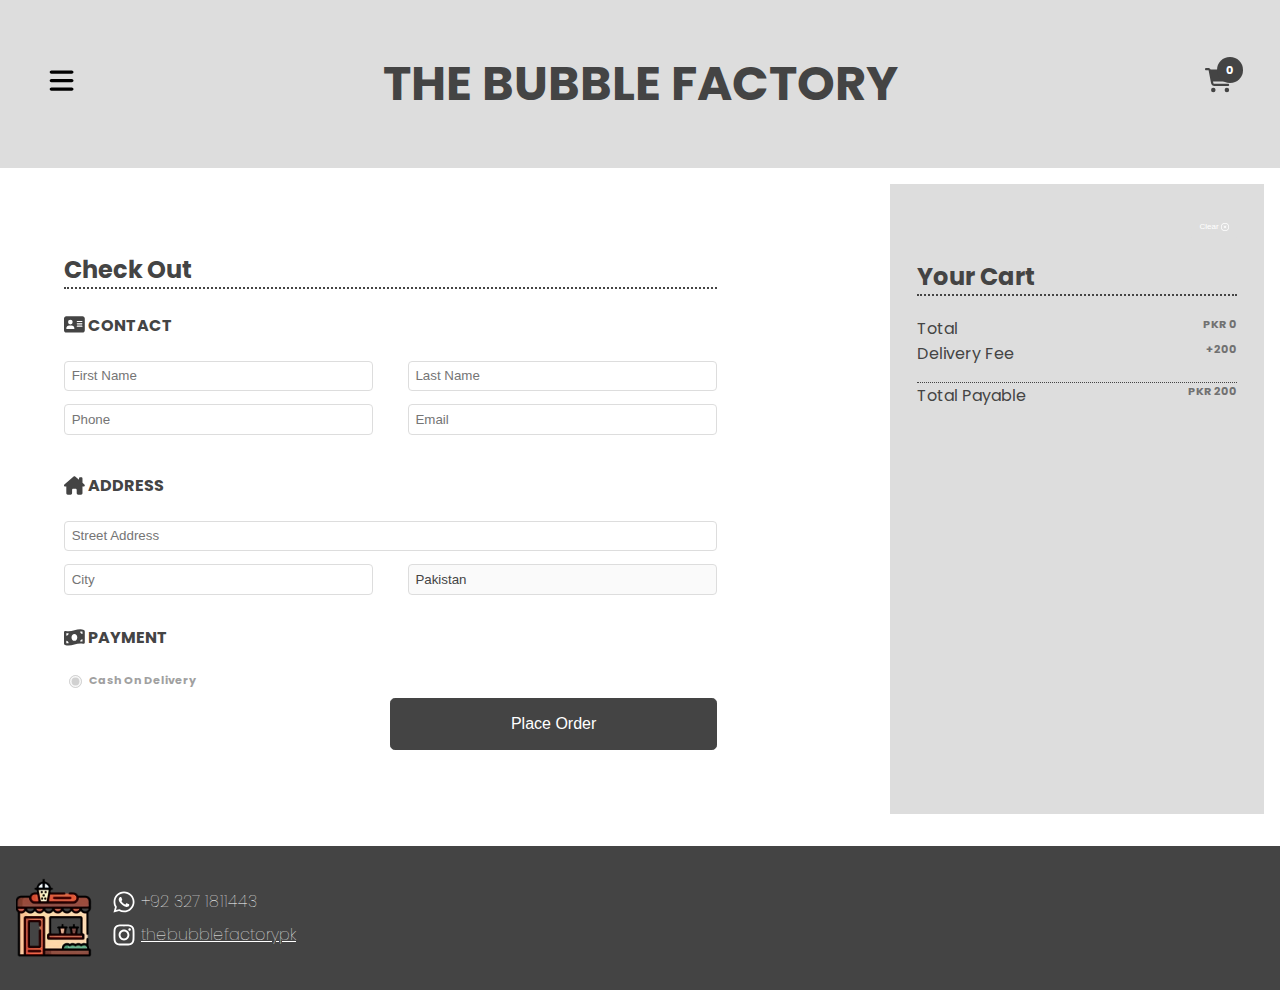
==== commit 6d1b2b99: "v0.8" ====
--- a/cart.html
+++ b/cart.html
@@ -16,7 +16,7 @@
                 <!-- Dropdown Menu -->
                 <div class="dropdown-content">
                     <a href="index.html">Main</a>
-                    <a href="order.html">Menu</a>
+                    <a href="order.html">Order</a>
                 </div>
             </div>
             <div class="title"><a href="index.html">THE BUBBLE FACTORY</a></div>
@@ -104,8 +104,20 @@
         </div>
     </main>
 
-    <div class="pattern"></div>
-    <div class="window"></div>
+    <div class="contact-info">
+        <img src="images/logo.png" alt="logo">
+        <div>
+            <div class="whatsapp">
+                <svg xmlns="http://www.w3.org/2000/svg" viewBox="0 0 448 512"><!--!Font Awesome Free 6.6.0 by @fontawesome - https://fontawesome.com License - https://fontawesome.com/license/free Copyright 2024 Fonticons, Inc.--><path d="M380.9 97.1C339 55.1 283.2 32 223.9 32c-122.4 0-222 99.6-222 222 0 39.1 10.2 77.3 29.6 111L0 480l117.7-30.9c32.4 17.7 68.9 27 106.1 27h.1c122.3 0 224.1-99.6 224.1-222 0-59.3-25.2-115-67.1-157zm-157 341.6c-33.2 0-65.7-8.9-94-25.7l-6.7-4-69.8 18.3L72 359.2l-4.4-7c-18.5-29.4-28.2-63.3-28.2-98.2 0-101.7 82.8-184.5 184.6-184.5 49.3 0 95.6 19.2 130.4 54.1 34.8 34.9 56.2 81.2 56.1 130.5 0 101.8-84.9 184.6-186.6 184.6zm101.2-138.2c-5.5-2.8-32.8-16.2-37.9-18-5.1-1.9-8.8-2.8-12.5 2.8-3.7 5.6-14.3 18-17.6 21.8-3.2 3.7-6.5 4.2-12 1.4-32.6-16.3-54-29.1-75.5-66-5.7-9.8 5.7-9.1 16.3-30.3 1.8-3.7 .9-6.9-.5-9.7-1.4-2.8-12.5-30.1-17.1-41.2-4.5-10.8-9.1-9.3-12.5-9.5-3.2-.2-6.9-.2-10.6-.2-3.7 0-9.7 1.4-14.8 6.9-5.1 5.6-19.4 19-19.4 46.3 0 27.3 19.9 53.7 22.6 57.4 2.8 3.7 39.1 59.7 94.8 83.8 35.2 15.2 49 16.5 66.6 13.9 10.7-1.6 32.8-13.4 37.4-26.4 4.6-13 4.6-24.1 3.2-26.4-1.3-2.5-5-3.9-10.5-6.6z"/></svg>
+                <span>+92 327 1811443</span>
+            </div>
+            <div class="instagram">
+                <svg xmlns="http://www.w3.org/2000/svg" viewBox="0 0 448 512"><!--!Font Awesome Free 6.6.0 by @fontawesome - https://fontawesome.com License - https://fontawesome.com/license/free Copyright 2024 Fonticons, Inc.--><path d="M224.1 141c-63.6 0-114.9 51.3-114.9 114.9s51.3 114.9 114.9 114.9S339 319.5 339 255.9 287.7 141 224.1 141zm0 189.6c-41.1 0-74.7-33.5-74.7-74.7s33.5-74.7 74.7-74.7 74.7 33.5 74.7 74.7-33.6 74.7-74.7 74.7zm146.4-194.3c0 14.9-12 26.8-26.8 26.8-14.9 0-26.8-12-26.8-26.8s12-26.8 26.8-26.8 26.8 12 26.8 26.8zm76.1 27.2c-1.7-35.9-9.9-67.7-36.2-93.9-26.2-26.2-58-34.4-93.9-36.2-37-2.1-147.9-2.1-184.9 0-35.8 1.7-67.6 9.9-93.9 36.1s-34.4 58-36.2 93.9c-2.1 37-2.1 147.9 0 184.9 1.7 35.9 9.9 67.7 36.2 93.9s58 34.4 93.9 36.2c37 2.1 147.9 2.1 184.9 0 35.9-1.7 67.7-9.9 93.9-36.2 26.2-26.2 34.4-58 36.2-93.9 2.1-37 2.1-147.8 0-184.8zM398.8 388c-7.8 19.6-22.9 34.7-42.6 42.6-29.5 11.7-99.5 9-132.1 9s-102.7 2.6-132.1-9c-19.6-7.8-34.7-22.9-42.6-42.6-11.7-29.5-9-99.5-9-132.1s-2.6-102.7 9-132.1c7.8-19.6 22.9-34.7 42.6-42.6 29.5-11.7 99.5-9 132.1-9s102.7-2.6 132.1 9c19.6 7.8 34.7 22.9 42.6 42.6 11.7 29.5 9 99.5 9 132.1s2.7 102.7-9 132.1z"/></svg>
+                <span><a href="https://www.instagram.com/thebubblefactorypk/">thebubblefactorypk</a></span>
+            </div>
+        </div>
+
+    </div>
   
     <script src="scripts.js"></script>
 </body>
--- a/styles.css
+++ b/styles.css
@@ -1,11 +1,14 @@
 /* styles.css */
 
-@import url('https://fonts.googleapis.com/css2?family=Poppins:ital,wght@0,300;0,400;0,700;1,400&display=swap');
+@import url('https://fonts.googleapis.com/css2?family=Poppins:ital,wght@0,100;0,300;0,400;0,700;1,400&display=swap');
 
 
 
 h3{
     font-size: 1.7em;
+ }
+ ul{
+    list-style-type: square;
  }
  .underline{
     border-bottom: 0.1em dotted #444;
@@ -27,35 +30,291 @@
 }
 
 
-.pattern{
-    position: fixed;
+.flavor-container {
+    
+    display:grid;
+    grid-template-columns: auto auto auto auto;
+    justify-content: center;
+    align-items: center;
+    box-sizing: border-box;
+    /* gap: 1em; */
+
+    align-content: center;
+    justify-content: center;
+
+
+}
+
+
+.flavor-item {
+    display: flex;
+    justify-content: center;
+    align-items: center;
+    position: relative;
+
+    text-align: center; 
+
+    width: 25vw;
+    height:25vw;
+   
+    overflow: hidden;
+    
+}
+
+
+.flavor-item img {
+    z-index: 2;
+    width: 100%;
+    height: 100%;
+    position: absolute;
     top: 0;
-    left:0;
+    left: 0;
+    right: 0;
+    bottom: 0;
+    object-fit: cover;
+    transition: 1s;
+    
+}
+
+.flavor-details {
+    z-index: 3;
     width: 100%;
-    height:100%;
-    z-index :-99;
-    /* background-image: url('images/pattern.svg'); */
-    background-repeat: repeat; /* Repeat the SVG */
-    background-size: 45vw 45vw; /* Set the size of the background image */
-    background-position: top left; /* Position the background image */
-    filter:grayscale(50%)
-}
-.pattern::after{
-    content:"";
-    position: absolute; /* Absolute positioning */
-      top: 0;
-      left: 0;
-      width: 100%;
-      height: 100%;
-    background-color: rgba(128, 128, 128, 0.3);
-    z-index:-98;
-}
-
-.window{
+    height: 100%;
+    padding: 1em;
+    padding-top: 4em;
+    text-align: right;
+    transition: 1s;
+    background-color: #44444455;
+    color:white;
+    box-sizing: border-box;
+}
+
+.flavor-name {
+    font-weight: bold;
+    font-size: 1.5em;
+    margin-bottom: 1em;
+
+    transition: 0.4s;
+}
+
+.flavor-description {
+    font-size: 1em;
+    border-top: 0.05em solid;
+    -webkit-transform: translate3d(0,200%,0);
+    transform: translate3d(0,150%,0);
+    opacity: 0;
+}
+.flavor-item:hover img, .flavor-item:focus img{
+    -webkit-transform: scale(1.15);
+	transform: scale(1.15); 
+}
+.flavor-item:hover .flavor-description, .flavor-item:focus .flavor-description{
+    opacity: 1;
+    transition: 1s;
+    padding-top: 1em;
+    -webkit-transform: translate3d(0,0,0);
+	transform: translate3d(0,0,0);
+}
+.flavor-item:hover .flavor-details, .flavor-item:focus .flavor-details{
+    background-color: #44444499;
+    padding-top: 5em;
+    
+}
+
+
+
+.boba {
+    /* position: relative;  */
+    display: flex;
+    align-items: center;
+    overflow:visible;
+    
+    
+
+}
+
+.boba-desc{
+    z-index: 3;
     width: 100%;
+    height: 100%;
+    color:#a3ccac;
+    box-sizing: border-box;
+    font-size: 2.5em;
+    font-weight: bold;
+    
+    padding-top: 1.7em;
+
+}
+.boba .b1{
+    padding-left: 0.2em;
+    padding-top: 3.3em;
+    text-align: left;
+}
+
+.boba .b2{
+
+    padding-right: 0.2em;
+    text-align: right;
+}
+
+.boba img{
+    z-index: 1;
+    filter: brightness(0.7);
+    animation: slideUpAndDown 10s ease-in-out infinite;
+
+}
+
+.bi2 img{
+    animation-delay: 2s;
+}
+
+.bi1 .boba-desc{
+    position: absolute;
+    animation: changeColor 10s ease-in-out infinite;
+}
+
+.bi2 .boba-desc{
+    position: absolute;
+    animation: changeColor2 10s ease-in-out infinite;
+    animation-delay: 2s;
+}
+
+@keyframes changeColor{
+    0%, 10%, 90%, 100%{
+        color: #e68aa3;
+        transform: translateX(0); 
+    }
+    30%, 70%{
+        color: #444;
+        transform: translateX(20%); 
+        
+    }
+}
+@keyframes changeColor2{
+    0%, 10%, 90%, 100%{
+        color: #a3ccac;
+        transform: translateX(0); 
+    }
+    30%, 70%{
+        color: #444;
+        transform: translateX(-20%); 
+    }
+}
+
+@keyframes slideUpAndDown {
+    0%, 10% {
+        transform: translateY(0); 
+        opacity: 1;
+    }
+    30% {
+        transform: translateY(-100%); 
+        opacity: 0;
+    }
+    70% {
+        transform: translateY(100%); 
+        opacity: 0;
+    }
+    90%, 100% {
+        transform: translateY(0); 
+        opacity: 1;
+    }
+}
+
+.instructions{
+    position: relative;
+    padding:  0 1em;
+}
+.instruct-content{
+
+    display: none;
+    grid-template-columns: auto auto;
+    grid-template-rows: auto 1fr;
+    justify-content: center;
+    align-items: center;
+    box-sizing: border-box;
+    gap: 1em;
+    max-height: 0;
+    transition: max-height 0.3s ease-in-out;
+}
+.instruct-content li, .instruct-content p{
+    font-size: 0.7em;
+    font-weight: 200;
+}
+.instruct-content h5, .instruct-content ul{
+    margin: 0;
+}
+.instruct-content h6{
+    margin: 0;
+    opacity: 0.5;
+
+}
+
+.instruct-content.show{
+    display: grid;
+    max-height: max-content;
+}
+.instruct-icon{
+    /* min-width: 5em; */
+    transition: transform 0.3s linear;
+}
+.instruct-icon.rotate{
+    transform: rotate(90deg);
+}
+.instructions button, .order button{
+    background-color: white;
+    outline:none;
+    border:none;
+}
+.instructions svg, .order svg{
+    width:1em;
+    height:1em;
+    fill:#444;
+    vertical-align: bottom;
+}
+.order{
+    position: relative;
+    padding:0 1em;
+}
+.order-img img{
+    position: absolute;
+    top:0;
+    right: 2em;
     height: 10vw;
-    box-sizing: border-box;
-}
+    width:10vw;
+    object-fit: cover;
+}
+
+
+.contact-info{
+    /* text-align: center; */
+    background-color: #444;
+    padding: 2em 1em;
+    color:white;
+    display:flex;
+    flex-direction: row;
+    gap:1em;
+    align-items: center;
+    font-weight: 100;
+}
+.contact-info svg{
+    width:1.5em;
+    height:1.5em;
+    fill: white;
+    vertical-align: bottom;
+}
+.contact-info a{
+    color: white;
+}
+.contact-info img{
+    height: 5em;
+    width:5em;
+    object-fit: cover;
+}
+.contact-info .whatsapp{
+    padding-bottom: 0.5em;
+}
+
+
 main{
     box-sizing: border-box;
     padding: 2em 0;
@@ -79,7 +338,7 @@
 }
 
 header {
-    background-color: #ccc;
+    background-color: #ddd;
     color: #444;
     padding: 1em;
     text-align: center;
@@ -151,12 +410,12 @@
 .dropdown-content {
     display: none;
     position: absolute;
-    background-color: #ccc;
+    background-color: #ddd;
     font-size: 1em;
     color:#444;
     width: 20em;
     box-shadow: 0px 8px 16px 0px rgba(0,0,0,0.2);
-    z-index: 1;
+    z-index: 99;
     left: 0;
 }
 .dropdown-content a {
@@ -217,7 +476,7 @@
 }
 
 .flavor, .pearl, .kit{
-    border: 0.1em dotted #ccc;
+    border: 0.1em dotted #ddd;
     padding: 1em;
 }
 .kit{
@@ -255,6 +514,7 @@
     flex-wrap: wrap;
     text-align: center;
     justify-content: center;
+    padding-bottom: 2em;
 }
 .avail-flav{
     margin-bottom:0;
@@ -288,7 +548,7 @@
     left: 50%; /* Moves the left edge to the middle of the viewport */
     
     transform: translate(-50%, -50%);
-    background-color: #ccc;
+    background-color: #ddd;
     padding:2em;
 
 }
@@ -322,7 +582,7 @@
     padding:1.7em;
     margin: 0 0 1em auto;
     width:30%;
-    background:#ccc;
+    background:#ddd;
     box-sizing: border-box;
 }
 
@@ -427,7 +687,7 @@
     vertical-align: bottom;
     padding: 0.5em;
 
-    border: 0.1em solid #ccc;
+    border: 0.1em solid #ddd;
 }
 .order-form input:disabled::placeholder{
     color:#444;
@@ -444,20 +704,20 @@
 }
 
 select{
-        min-width: 5em;
-      padding:0.3em 1em;
-      border: 0.1em solid #ccc;
-      border-radius: 0.3em;
-      background-color: transparent;
-      font-size: 0.7em;
-      color: #444;
-      background: url("data:image/svg+xml,%3Csvg xmlns='http://www.w3.org/2000/svg' viewBox='0 0 512 512'%3E%3Cpath d='M233.4 406.6c12.5 12.5 32.8 12.5 45.3 0l192-192c12.5-12.5 12.5-32.8 0-45.3s-32.8-12.5-45.3 0L256 338.7 86.6 169.4c-12.5-12.5-32.8-12.5-45.3 0s-12.5 32.8 0 45.3l192 192z'/%3E%3C/svg%3E");
-      background-position: right 1em center;
-      background-repeat: no-repeat;
-      background-size: 1em 1em;
-      appearance: none; /* Remove default styling */
-      -webkit-appearance: none; /* Remove default styling in WebKit browsers */
-      -moz-appearance: none; /* Remove default styling in Firefox */
+    min-width: 7em;
+    padding:0.3em 1em;
+    border: 0.1em solid #ddd;
+    border-radius: 0.3em;
+    background-color: transparent;
+    font-size: 0.7em;
+    color: #444;
+    background: url("data:image/svg+xml,%3Csvg xmlns='http://www.w3.org/2000/svg' viewBox='0 0 512 512'%3E%3Cpath d='M233.4 406.6c12.5 12.5 32.8 12.5 45.3 0l192-192c12.5-12.5 12.5-32.8 0-45.3s-32.8-12.5-45.3 0L256 338.7 86.6 169.4c-12.5-12.5-32.8-12.5-45.3 0s-12.5 32.8 0 45.3l192 192z'/%3E%3C/svg%3E");
+    background-position: right 1em center;
+    background-repeat: no-repeat;
+    background-size: 1em 1em;
+    appearance: none; /* Remove default styling */
+    -webkit-appearance: none; /* Remove default styling in WebKit browsers */
+    -moz-appearance: none; /* Remove default styling in Firefox */
 
 }
 select:focus{
@@ -474,7 +734,7 @@
 
 textarea{
     padding:5em;
-      border: 0.1em solid #ccc;
+      border: 0.1em solid #ddd;
       border-radius: 0.3em;
       background-color: transparent;
       font-size: 0.7em;
@@ -492,7 +752,7 @@
     padding: 1em;
     cursor:pointer;
     font-size:0.5em;
-    background:#ccc;
+    background:#ddd;
     border: none;
     outline:none;
     color:white;
@@ -504,7 +764,7 @@
 .cancel:hover{
  
     background-color: white;
-    color: #ccc;
+    color: #ddd;
 }
 .cancel svg{
     width:1em;
@@ -514,7 +774,7 @@
 }
 .cancel:hover svg{
 
-    fill:#ccc;
+    fill:#ddd;
 }
 
 
@@ -558,11 +818,61 @@
 .show {
     display: block;
 }
-
-@media screen and (max-width: 800px) {
+@media screen and (max-width: 1000px) {
+    .boba-desc{
+        padding-left: 0;
+        padding-right: 0;
+        font-size: 1.7em;
+    }
+}
+
+@media screen and (max-width: 600px) {
     .title{
-        font-size: 1.7em;
-    }
+        font-size: 5vw;
+    }
+    header{
+        padding-left:0;
+        padding-right: 0;
+        /* font-size: 5vw; */
+    }
+    nav{
+        margin:0.5em;
+    }
+
+    .flavor-container{
+        grid-template-columns: auto auto;
+        
+    }
+    .flavor-item{
+        width: 50vw;
+        height:50vw;
+    }
+    .flavor-details{
+        padding-top: 2em;
+    }
+    .flavor-name{
+        font-size: 1em;
+    }
+    .flavor-description{
+        font-size: 0.7em;
+    }
+    .flavor-item:hover .flavor-details{
+        padding-top: 2.5em;
+        
+    }
+    .bi1{
+        grid-area: 3 / 1;
+    }
+    .bi2{
+        grid-area: 3 / 2;
+    }
+    .boba-desc{
+        padding-left: 0;
+        padding-right: 0;
+        font-size: 5vw;
+    }
+
+
     .dropdown-content{
         width: 100%;
         font-size: 1em;
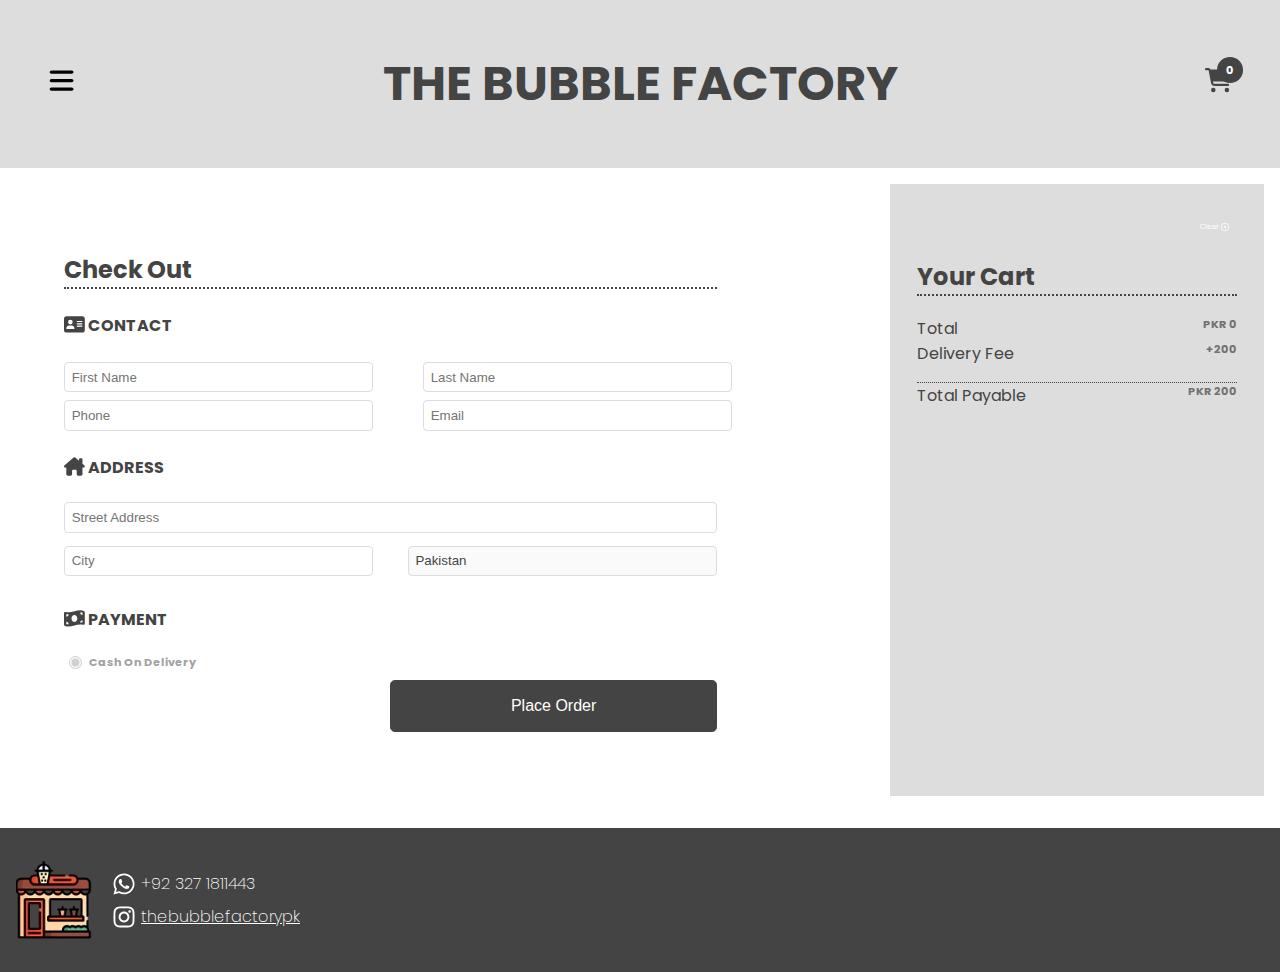
==== commit 2e3c485f: "v0.9" ====
--- a/cart.html
+++ b/cart.html
@@ -60,10 +60,26 @@
                  CONTACT</p>
                 <div class="form-contact flex">
                
-                    <input name="fname" type="text" placeholder="First Name" required>
-                    <input name="lname" type="text" placeholder="Last Name" required> 
-                    <input name="contact" type="text" placeholder="Phone" required>
-                    <input name="email" type="email" placeholder="Email" required>
+                    <div class="input-container">
+                        
+                        <input name="fname" type="text" placeholder="First Name" pattern="[^\d]*" required>
+                        <label for="fname">Enter text(no numbers)</label>
+                    </div>
+                    <div class="input-container">
+                        
+                        <input name="lname" type="text" placeholder="Last Name"  pattern="[^\d]*" required> 
+                        <label for="lname">Enter text(no numbers)</label>
+                    </div>
+                    <div class="input-container">
+                        
+                        <input name="contact" type="text" placeholder="Phone" pattern="^\d{11}$" required>
+                        <label for="contact">Enter phone in format XXXXxxxxxxx</label>
+                    </div>
+                    <div class="input-container">
+                        
+                        <input name="email" type="email" placeholder="Email" required>
+                        <label for="email">Enter a valid email</label>
+                    </div>
                 </div>
                 <p>
                     <svg xmlns="http://www.w3.org/2000/svg" viewBox="0 0 576 512"><!--!Font Awesome Free 6.6.0 by @fontawesome - https://fontawesome.com License - https://fontawesome.com/license/free Copyright 2024 Fonticons, Inc.--><path d="M543.8 287.6c17 0 32-14 32-32.1c1-9-3-17-11-24L512 185l0-121c0-17.7-14.3-32-32-32l-32 0c-17.7 0-32 14.3-32 32l0 36.7L309.5 7c-6-5-14-7-21-7s-15 1-22 8L10 231.5c-7 7-10 15-10 24c0 18 14 32.1 32 32.1l32 0 0 69.7c-.1 .9-.1 1.8-.1 2.8l0 112c0 22.1 17.9 40 40 40l16 0c1.2 0 2.4-.1 3.6-.2c1.5 .1 3 .2 4.5 .2l31.9 0 24 0c22.1 0 40-17.9 40-40l0-24 0-64c0-17.7 14.3-32 32-32l64 0c17.7 0 32 14.3 32 32l0 64 0 24c0 22.1 17.9 40 40 40l24 0 32.5 0c1.4 0 2.8 0 4.2-.1c1.1 .1 2.2 .1 3.3 .1l16 0c22.1 0 40-17.9 40-40l0-16.2c.3-2.6 .5-5.3 .5-8.1l-.7-160.2 32 0z"/></svg>
--- a/styles.css
+++ b/styles.css
@@ -1,6 +1,6 @@
 /* styles.css */
 
-@import url('https://fonts.googleapis.com/css2?family=Poppins:ital,wght@0,100;0,300;0,400;0,700;1,400&display=swap');
+@import url('https://fonts.googleapis.com/css2?family=Poppins:ital,wght@0,200;0,300;0,400;0,700;1,400&display=swap');
 
 
 
@@ -124,7 +124,7 @@
 
 
 .boba {
-    /* position: relative;  */
+    position: relative; 
     display: flex;
     align-items: center;
     overflow:visible;
@@ -134,6 +134,9 @@
 }
 
 .boba-desc{
+    display: flex;
+    align-items: center;
+    transform: translate(-50%, -50%);
     z-index: 3;
     width: 100%;
     height: 100%;
@@ -142,30 +145,30 @@
     font-size: 2.5em;
     font-weight: bold;
     
-    padding-top: 1.7em;
+
 
 }
 .boba .b1{
-    padding-left: 0.2em;
-    padding-top: 3.3em;
-    text-align: left;
+    margin-bottom: 1em;
+    justify-content: flex-end;
 }
 
 .boba .b2{
-
-    padding-right: 0.2em;
-    text-align: right;
-}
-
-.boba img{
+    margin-top: 1em;
+    justify-content: flex-start;
+}
+
+.bi1 img{
     z-index: 1;
-    filter: brightness(0.7);
-    animation: slideUpAndDown 10s ease-in-out infinite;
+    filter: brightness(0.5);
+    animation: slideUpAndDown1 10s ease-in-out infinite;
 
 }
 
 .bi2 img{
-    animation-delay: 2s;
+    z-index: 1;
+    filter: brightness(0.5);
+    animation: slideUpAndDown2 10s ease-in-out infinite;
 }
 
 .bi1 .boba-desc{
@@ -176,7 +179,6 @@
 .bi2 .boba-desc{
     position: absolute;
     animation: changeColor2 10s ease-in-out infinite;
-    animation-delay: 2s;
 }
 
 @keyframes changeColor{
@@ -191,17 +193,17 @@
     }
 }
 @keyframes changeColor2{
-    0%, 10%, 90%, 100%{
+    0%, 20%, 90%, 100%{
         color: #a3ccac;
         transform: translateX(0); 
     }
-    30%, 70%{
+    40%, 70%{
         color: #444;
         transform: translateX(-20%); 
     }
 }
 
-@keyframes slideUpAndDown {
+@keyframes slideUpAndDown1 {
     0%, 10% {
         transform: translateY(0); 
         opacity: 1;
@@ -212,6 +214,24 @@
     }
     70% {
         transform: translateY(100%); 
+        opacity: 0;
+    }
+    90%, 100% {
+        transform: translateY(0); 
+        opacity: 1;
+    }
+}
+@keyframes slideUpAndDown2 {
+    0%, 10% {
+        transform: translateY(0); 
+        opacity: 1;
+    }
+    30% {
+        transform: translateY(100%); 
+        opacity: 0;
+    }
+    70% {
+        transform: translateY(-100%); 
         opacity: 0;
     }
     90%, 100% {
@@ -279,8 +299,8 @@
     position: absolute;
     top:0;
     right: 2em;
-    height: 10vw;
-    width:10vw;
+    height: 9em;
+    width:9em;
     object-fit: cover;
 }
 
@@ -294,7 +314,7 @@
     flex-direction: row;
     gap:1em;
     align-items: center;
-    font-weight: 100;
+    font-weight: 200;
 }
 .contact-info svg{
     width:1.5em;
@@ -650,17 +670,7 @@
     border-radius: 0.3em;
 }
 
-.order-form .form-contact{
-    border: none;
-    margin-bottom:2em;
-}
-.form-address input, .form-contact input{
-    margin: 0.5em 0;
-    width: 45%;
-}
-.form-address input[name="address-street"]{
-    width:100%;
-}
+
 .order-form label{
     font-size: 0.7em;
     font-weight:700;
@@ -698,9 +708,40 @@
 }
 
 
+.order-form .form-contact{
+    
+    border: none;
+    
+}
+
+.form-contact .input-container{
+    position: relative;
+    margin-top:0.5em;
+    width: 45%;
+}
+.form-contact label{
+    position: absolute;
+    top:-1em;
+    font-size: 0.5em;
+    margin:0;
+    display:none;
+}
+.form-address input{
+    
+    margin: 0.5em 0;
+    width: 45%;
+}
+.form-address input[name="address-street"], .form-contact input{
+    width:100%;
+}
+
+
 input.blurred:invalid {
     border-color: red;
 
+}
+input.blurred:invalid ~ label {
+    display: block; 
 }
 
 select{
@@ -822,7 +863,7 @@
     .boba-desc{
         padding-left: 0;
         padding-right: 0;
-        font-size: 1.7em;
+        font-size: 2em;
     }
 }
 
@@ -838,6 +879,13 @@
     nav{
         margin:0.5em;
     }
+    .contact-info{
+        font-size: 0.7em;
+    }
+    .contact-info svg{
+        width: 1em;
+        height:1em;
+    }
 
     .flavor-container{
         grid-template-columns: auto auto;
@@ -869,7 +917,7 @@
     .boba-desc{
         padding-left: 0;
         padding-right: 0;
-        font-size: 5vw;
+        font-size: 2em;
     }
 
 
@@ -892,6 +940,12 @@
         margin: 0;
         padding: 1em;
     }
+    .popover-content{
+        padding: 1em;
+    }
+    .popover h3{
+        font-size: 1em;
+    }
    
 
  
